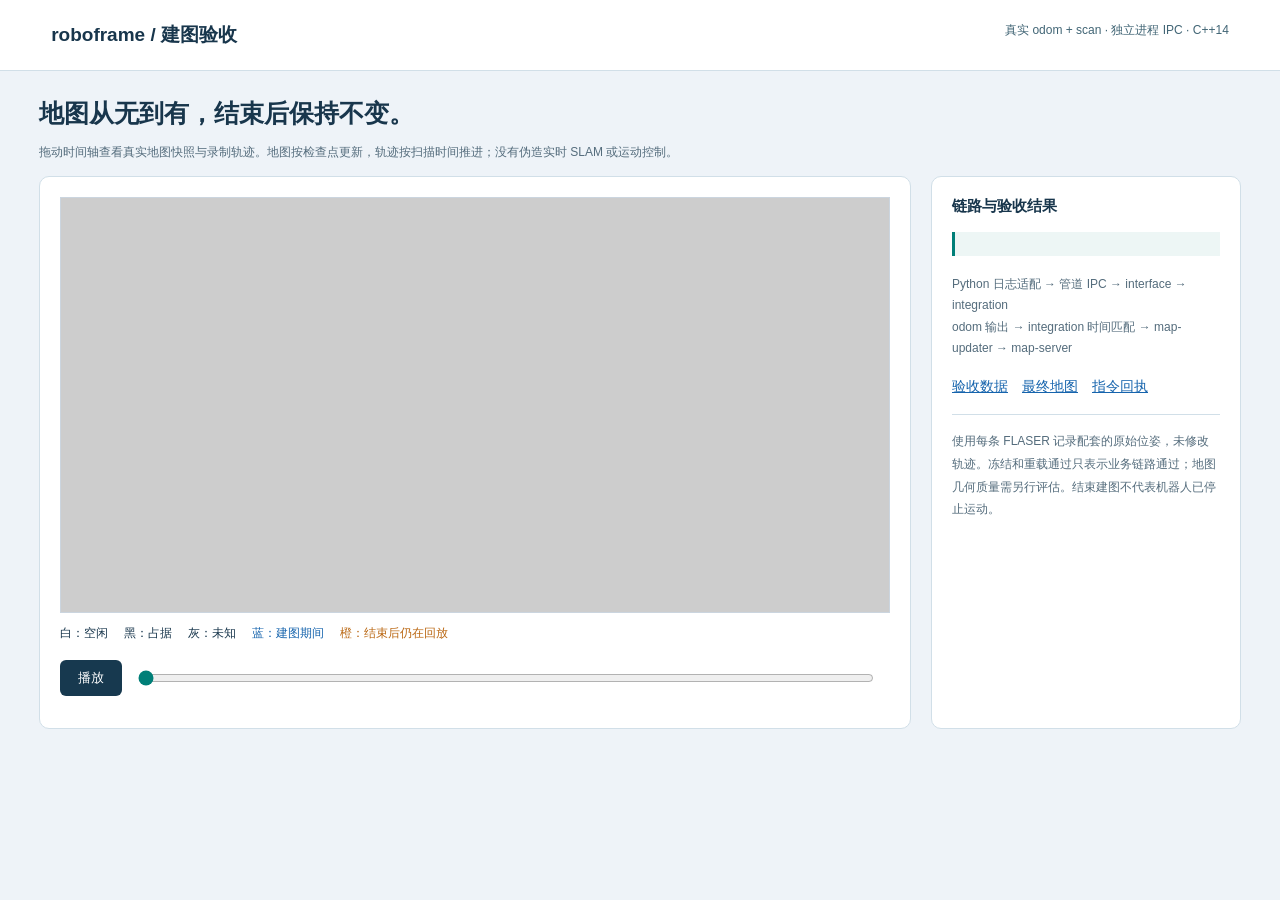
==== tools/mapping/replay.html @ d248a864 "Refactor product components and correct per-scan occupancy updates" ====
<!doctype html>
<html lang="zh-CN"><meta charset="utf-8"><meta name="viewport" content="width=device-width,initial-scale=1">
<title>roboframe · 建图验收回放</title>
<style>
:root{font:14px "Segoe UI","Microsoft YaHei",sans-serif;color:#18364c;background:#eef3f8}
*{box-sizing:border-box}body{margin:0}header{background:white;padding:22px 4vw;border-bottom:1px solid #d1dfe8}
header strong{font-size:19px}header span{float:right;color:#416575;font-size:12px}
main{max-width:1250px;margin:26px auto;padding:0 24px}.layout{display:grid;grid-template-columns:1fr 310px;gap:20px}
.panel{background:white;border:1px solid #d1dfe8;border-radius:10px;padding:20px}
h1{font-size:25px;margin:0 0 10px}h2{font-size:15px;margin:0 0 16px}p{line-height:1.8}
.muted{color:#546c7c;font-size:12px}canvas{width:100%;height:auto;display:block;background:#cdcdcd;border:1px solid #cbd5df}
.controls{display:flex;align-items:center;gap:14px;margin:18px 0 12px}input{flex:1;min-width:0;accent-color:#007f78}
button{padding:9px 18px;background:#17394f;color:white;border:0;border-radius:6px;cursor:pointer}
button:focus-visible,input:focus-visible{outline:3px solid #007f78;outline-offset:3px}
dl{margin:0}dt{color:#546c7c;font-size:12px;margin-top:15px}dd{margin:5px 0 0;font-weight:600}
.legend{font-size:12px;margin:12px 0;display:flex;gap:16px;flex-wrap:wrap}
.blue{color:#1664ad}.orange{color:#ba6712}.stage{background:#edf6f5;border-left:3px solid #007f78;padding:12px;margin-bottom:18px}
a{color:#1664ad}.files{display:flex;gap:14px;margin:18px 0}.warning{font-size:12px;border-top:1px solid #d1dfe8;padding-top:15px;line-height:1.9;color:#546c7c}
@media(max-width:900px){.layout{grid-template-columns:1fr}header span{float:none;display:block;margin-top:8px}}
</style>
<header><strong>roboframe / 建图验收</strong><span>真实 odom + scan · 独立进程 IPC · C++14</span></header>
<main><h1>地图从无到有，结束后保持不变。</h1>
<p class="muted">拖动时间轴查看真实地图快照与录制轨迹。地图按检查点更新，轨迹按扫描时间推进；没有伪造实时 SLAM 或运动控制。</p>
<div class="layout"><section class="panel">
<canvas id="map" aria-label="占据地图和录制轨迹"></canvas>
<div class="legend"><span>白：空闲</span><span>黑：占据</span><span>灰：未知</span><span class="blue">蓝：建图期间</span><span class="orange">橙：结束后仍在回放</span></div>
<div class="controls"><button id="play">播放</button><input id="time" type="range" min="0" value="0" aria-label="回放帧"><output id="frame"></output></div>
<p id="snapshot" class="muted"></p>
</section><aside class="panel">
<h2>链路与验收结果</h2><div class="stage" id="stage"></div>
<p class="muted">Python 日志适配 → 管道 IPC → interface → integration<br>odom 输出 → integration 时间匹配 → map-updater → map-server</p>
<dl id="stats"></dl>
<div class="files"><a href="summary.json">验收数据</a><a href="final.png">最终地图</a><a href="mapping-events.jsonl">指令回执</a></div>
<p class="warning">使用每条 FLASER 记录配套的原始位姿，未修改轨迹。冻结和重载通过只表示业务链路通过；地图几何质量需另行评估。结束建图不代表机器人已停止运动。</p>
</aside></div></main>
<script>
const report=__REPORT__, s=report.summary, timeline=document.getElementById('time');
const canvas=document.getElementById('map'), ctx=canvas.getContext('2d');
canvas.width=s.width;canvas.height=s.height;timeline.max=s.replayed_scans;timeline.value=s.replayed_scans;
const images=report.frames.map(f=>{const img=new Image();img.src=f.image;img.onload=draw;return img});
const stats=[
['数据输入',s.replayed_scans+' scan / '+s.replayed_odom+' odom'],
['结束建图指令','第 '+s.finish_after+' 帧之后'],
['实际进入地图',s.before.integrated+' 帧'],
['时间匹配等丢弃',s.before.dropped+' 帧'],
['结束后忽略',s.after.ignored+' scan；odom 继续输入'],
['地图冻结 / 进程重启重载',s.frozen_equal&&s.reloaded_equal?'全部通过':'失败'],
['地图',s.width+' × '+s.height+'；'+s.resolution+' m / cell']
];
const dl=document.getElementById('stats');
for(const [k,v] of stats){const dt=document.createElement('dt'),dd=document.createElement('dd');dt.textContent=k;dd.textContent=v;dl.append(dt,dd)}
function point(p){return [(p[1]-s.origin[0])/s.resolution,s.height-(p[2]-s.origin[1])/s.resolution]}
function draw(){
 const n=Number(timeline.value);ctx.fillStyle='#cdcdcd';ctx.fillRect(0,0,canvas.width,canvas.height);
 let f=-1;for(let i=0;i<report.frames.length;i++)if(report.frames[i].after_scan<=n)f=i;
 if(f>=0&&images[f].complete)ctx.drawImage(images[f],0,0);
 ctx.lineWidth=Math.max(1.5,s.width/650);
 for(const [start,end,color] of [[0,Math.min(n,s.finish_after),'#1664ad'],[s.finish_after-1,n,'#ba6712']]){
  ctx.strokeStyle=color;ctx.beginPath();let pen=false;
  for(let i=start;i<end;i++){const p=report.trajectory[i];if(!p||p[1]===null){pen=false;continue}const [x,y]=point(p);if(pen)ctx.lineTo(x,y);else ctx.moveTo(x,y);pen=true}ctx.stroke();
 }
 if(n>0){const p=report.trajectory[n-1];if(p[1]!==null){const [x,y]=point(p);ctx.fillStyle='#cb3b40';ctx.beginPath();ctx.arc(x,y,Math.max(3,s.width/200),0,Math.PI*2);ctx.fill()}}
 document.getElementById('frame').textContent=n+' / '+s.replayed_scans;
 document.getElementById('stage').textContent=n===0?'组件启动，尚未输入扫描':n<s.finish_after?'建图中：扫描与同一时刻的 odom 绑定':'地图已冻结并保存；后续数据不会改变地图';
 document.getElementById('snapshot').textContent=f<0?'尚未到第一个地图检查点。':'当前显示真实快照：已融合 '+report.frames[f].revision+' 帧，数据时间 '+(report.frames[f].stamp_us/1e6).toFixed(2)+' s；已知栅格 '+report.frames[f].known.toLocaleString()+'。';
}
let timer=null;const button=document.getElementById('play');
function stop(){clearInterval(timer);timer=null;button.textContent='播放'}
button.onclick=()=>{if(timer){stop();return}if(Number(timeline.value)>=s.replayed_scans)timeline.value=0;button.textContent='暂停';timer=setInterval(()=>{timeline.value=Math.min(s.replayed_scans,Number(timeline.value)+Math.max(1,Math.floor(s.replayed_scans/200)));draw();if(Number(timeline.value)===s.replayed_scans)stop()},100)};
timeline.oninput=()=>{stop();draw()};draw();
</script></html>
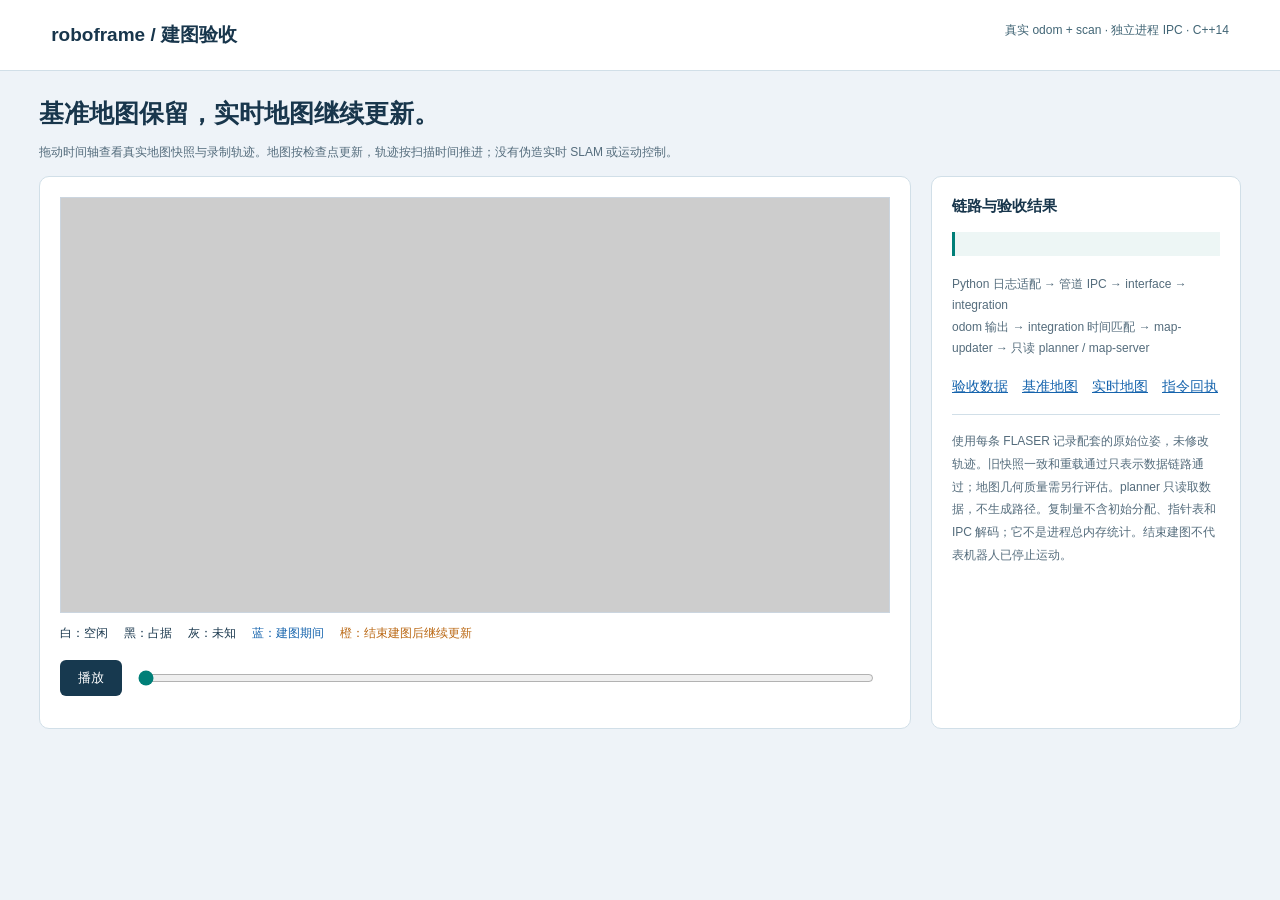
==== commit 0e8526ac: "Share immutable scans and copy-on-write maps with bounded planner reads" ====
--- a/tools/mapping/replay.html
+++ b/tools/mapping/replay.html
@@ -19,19 +19,19 @@
 @media(max-width:900px){.layout{grid-template-columns:1fr}header span{float:none;display:block;margin-top:8px}}
 </style>
 <header><strong>roboframe / 建图验收</strong><span>真实 odom + scan · 独立进程 IPC · C++14</span></header>
-<main><h1>地图从无到有，结束后保持不变。</h1>
+<main><h1>基准地图保留，实时地图继续更新。</h1>
 <p class="muted">拖动时间轴查看真实地图快照与录制轨迹。地图按检查点更新，轨迹按扫描时间推进；没有伪造实时 SLAM 或运动控制。</p>
 <div class="layout"><section class="panel">
 <canvas id="map" aria-label="占据地图和录制轨迹"></canvas>
-<div class="legend"><span>白：空闲</span><span>黑：占据</span><span>灰：未知</span><span class="blue">蓝：建图期间</span><span class="orange">橙：结束后仍在回放</span></div>
+<div class="legend"><span>白：空闲</span><span>黑：占据</span><span>灰：未知</span><span class="blue">蓝：建图期间</span><span class="orange">橙：结束建图后继续更新</span></div>
 <div class="controls"><button id="play">播放</button><input id="time" type="range" min="0" value="0" aria-label="回放帧"><output id="frame"></output></div>
 <p id="snapshot" class="muted"></p>
 </section><aside class="panel">
 <h2>链路与验收结果</h2><div class="stage" id="stage"></div>
-<p class="muted">Python 日志适配 → 管道 IPC → interface → integration<br>odom 输出 → integration 时间匹配 → map-updater → map-server</p>
+<p class="muted">Python 日志适配 → 管道 IPC → interface → integration<br>odom 输出 → integration 时间匹配 → map-updater → 只读 planner / map-server</p>
 <dl id="stats"></dl>
-<div class="files"><a href="summary.json">验收数据</a><a href="final.png">最终地图</a><a href="mapping-events.jsonl">指令回执</a></div>
-<p class="warning">使用每条 FLASER 记录配套的原始位姿，未修改轨迹。冻结和重载通过只表示业务链路通过；地图几何质量需另行评估。结束建图不代表机器人已停止运动。</p>
+<div class="files"><a href="summary.json">验收数据</a><a href="final.png">基准地图</a><a href="live.png">实时地图</a><a href="mapping-events.jsonl">指令回执</a></div>
+<p class="warning">使用每条 FLASER 记录配套的原始位姿，未修改轨迹。旧快照一致和重载通过只表示数据链路通过；地图几何质量需另行评估。planner 只读取数据，不生成路径。复制量不含初始分配、指针表和 IPC 解码；它不是进程总内存统计。结束建图不代表机器人已停止运动。</p>
 </aside></div></main>
 <script>
 const report=__REPORT__, s=report.summary, timeline=document.getElementById('time');
@@ -43,7 +43,12 @@
 ['结束建图指令','第 '+s.finish_after+' 帧之后'],
 ['实际进入地图',s.before.integrated+' 帧'],
 ['时间匹配等丢弃',s.before.dropped+' 帧'],
-['结束后忽略',s.after.ignored+' scan；odom 继续输入'],
+['结束后继续更新',s.resources.live_updates+' scan'],
+['Planner 读完 / 替换待处理',s.resources.planner_completed+' / '+s.resources.planner_replaced],
+['Planner 最大持有 / 不一致',s.resources.planner_peak_retained+' 份 / '+s.resources.planner_inconsistent+' 次'],
+['地图块复制总量',(s.resources.copied_bytes/1048576).toFixed(2)+' MiB'],
+['每版全量复制的估算量',(s.full_snapshot_equivalent_bytes/1048576).toFixed(2)+' MiB'],
+['结束后改变的栅格',s.changed_cells_after_finish.toLocaleString()],
 ['地图冻结 / 进程重启重载',s.frozen_equal&&s.reloaded_equal?'全部通过':'失败'],
 ['地图',s.width+' × '+s.height+'；'+s.resolution+' m / cell']
 ];
@@ -61,7 +66,7 @@
  }
  if(n>0){const p=report.trajectory[n-1];if(p[1]!==null){const [x,y]=point(p);ctx.fillStyle='#cb3b40';ctx.beginPath();ctx.arc(x,y,Math.max(3,s.width/200),0,Math.PI*2);ctx.fill()}}
  document.getElementById('frame').textContent=n+' / '+s.replayed_scans;
- document.getElementById('stage').textContent=n===0?'组件启动，尚未输入扫描':n<s.finish_after?'建图中：扫描与同一时刻的 odom 绑定':'地图已冻结并保存；后续数据不会改变地图';
+ document.getElementById('stage').textContent=n===0?'组件启动，尚未输入扫描':n<s.finish_after?'建图中：扫描与同一时刻的 odom 绑定':'基准地图已保存；实时地图继续更新，planner 读取稳定快照';
  document.getElementById('snapshot').textContent=f<0?'尚未到第一个地图检查点。':'当前显示真实快照：已融合 '+report.frames[f].revision+' 帧，数据时间 '+(report.frames[f].stamp_us/1e6).toFixed(2)+' s；已知栅格 '+report.frames[f].known.toLocaleString()+'。';
 }
 let timer=null;const button=document.getElementById('play');
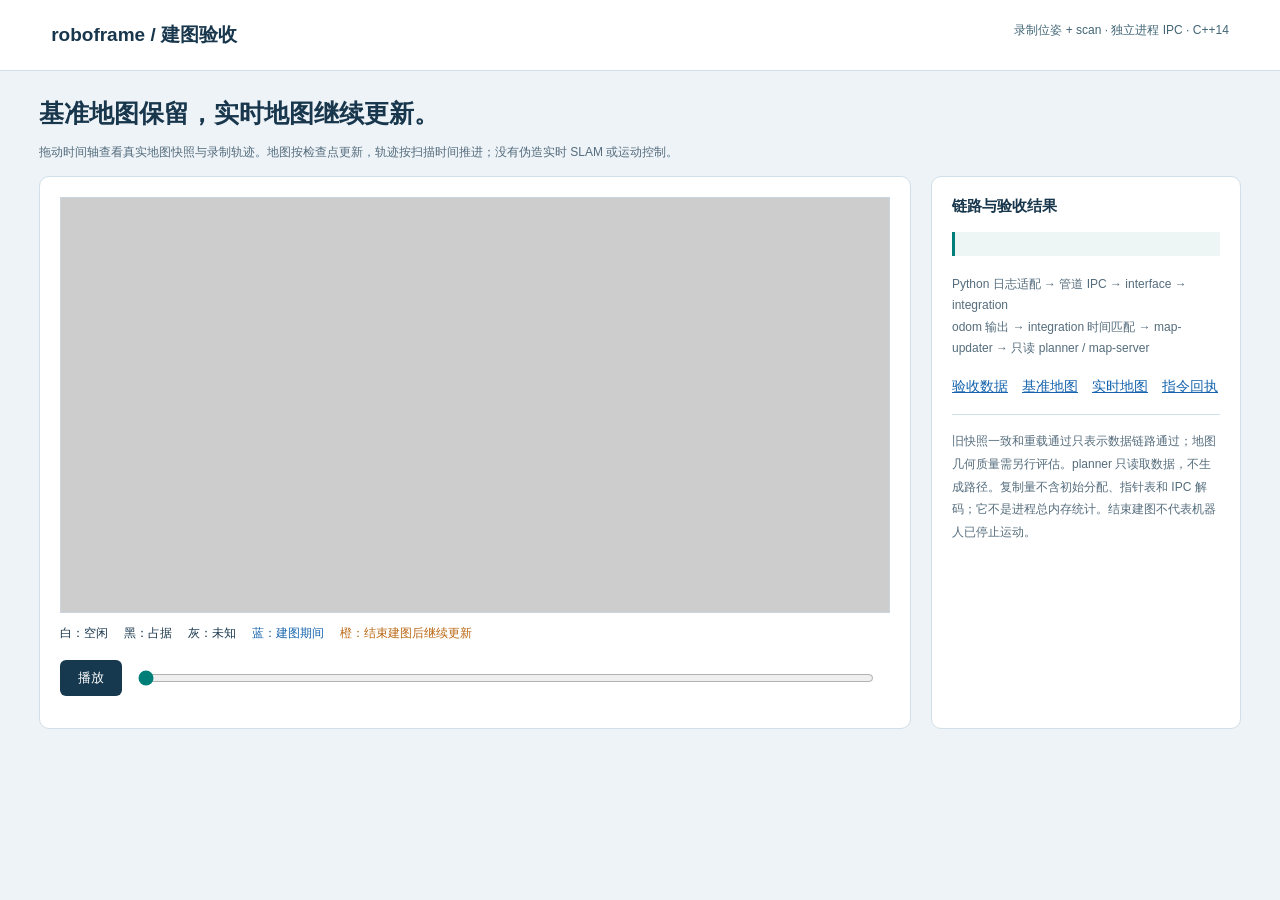
==== commit b09c8f90: "Add verified Intel corrected-log reference for navigation experiments" ====
--- a/tools/mapping/replay.html
+++ b/tools/mapping/replay.html
@@ -15,10 +15,10 @@
 dl{margin:0}dt{color:#546c7c;font-size:12px;margin-top:15px}dd{margin:5px 0 0;font-weight:600}
 .legend{font-size:12px;margin:12px 0;display:flex;gap:16px;flex-wrap:wrap}
 .blue{color:#1664ad}.orange{color:#ba6712}.stage{background:#edf6f5;border-left:3px solid #007f78;padding:12px;margin-bottom:18px}
-a{color:#1664ad}.files{display:flex;gap:14px;margin:18px 0}.warning{font-size:12px;border-top:1px solid #d1dfe8;padding-top:15px;line-height:1.9;color:#546c7c}
+a{color:#1664ad}.files{display:flex;flex-wrap:wrap;gap:14px;margin:18px 0}.warning{font-size:12px;border-top:1px solid #d1dfe8;padding-top:15px;line-height:1.9;color:#546c7c}
 @media(max-width:900px){.layout{grid-template-columns:1fr}header span{float:none;display:block;margin-top:8px}}
 </style>
-<header><strong>roboframe / 建图验收</strong><span>真实 odom + scan · 独立进程 IPC · C++14</span></header>
+<header><strong>roboframe / 建图验收</strong><span>录制位姿 + scan · 独立进程 IPC · C++14</span></header>
 <main><h1>基准地图保留，实时地图继续更新。</h1>
 <p class="muted">拖动时间轴查看真实地图快照与录制轨迹。地图按检查点更新，轨迹按扫描时间推进；没有伪造实时 SLAM 或运动控制。</p>
 <div class="layout"><section class="panel">
@@ -31,7 +31,7 @@
 <p class="muted">Python 日志适配 → 管道 IPC → interface → integration<br>odom 输出 → integration 时间匹配 → map-updater → 只读 planner / map-server</p>
 <dl id="stats"></dl>
 <div class="files"><a href="summary.json">验收数据</a><a href="final.png">基准地图</a><a href="live.png">实时地图</a><a href="mapping-events.jsonl">指令回执</a></div>
-<p class="warning">使用每条 FLASER 记录配套的原始位姿，未修改轨迹。旧快照一致和重载通过只表示数据链路通过；地图几何质量需另行评估。planner 只读取数据，不生成路径。复制量不含初始分配、指针表和 IPC 解码；它不是进程总内存统计。结束建图不代表机器人已停止运动。</p>
+<p class="warning"><span id="source-note"></span>旧快照一致和重载通过只表示数据链路通过；地图几何质量需另行评估。planner 只读取数据，不生成路径。复制量不含初始分配、指针表和 IPC 解码；它不是进程总内存统计。结束建图不代表机器人已停止运动。</p>
 </aside></div></main>
 <script>
 const report=__REPORT__, s=report.summary, timeline=document.getElementById('time');
@@ -39,19 +39,24 @@
 canvas.width=s.width;canvas.height=s.height;timeline.max=s.replayed_scans;timeline.value=s.replayed_scans;
 const images=report.frames.map(f=>{const img=new Image();img.src=f.image;img.onload=draw;return img});
 const stats=[
-['数据输入',s.replayed_scans+' scan / '+s.replayed_odom+' odom'],
+['输入来源',s.dataset_label||'Intel raw-log / original odometry'],
+['数据输入',s.replayed_scans+' scan / '+s.replayed_odom+' pose'],
 ['结束建图指令','第 '+s.finish_after+' 帧之后'],
+['建图区间',s.finish_after+' 帧 / '+(report.trajectory[s.finish_after-1][0]/1e6).toFixed(1)+' 秒'],
+['全部回放时长',(report.trajectory[report.trajectory.length-1][0]/1e6).toFixed(1)+' 秒'],
 ['实际进入地图',s.before.integrated+' 帧'],
 ['时间匹配等丢弃',s.before.dropped+' 帧'],
 ['结束后继续更新',s.resources.live_updates+' scan'],
 ['Planner 读完 / 替换待处理',s.resources.planner_completed+' / '+s.resources.planner_replaced],
 ['Planner 最大持有 / 不一致',s.resources.planner_peak_retained+' 份 / '+s.resources.planner_inconsistent+' 次'],
-['地图块复制总量',(s.resources.copied_bytes/1048576).toFixed(2)+' MiB'],
-['每版全量复制的估算量',(s.full_snapshot_equivalent_bytes/1048576).toFixed(2)+' MiB'],
+['单张地图栅格数据',(s.resources.map_bytes/1048576).toFixed(2)+' MiB'],
+['整段回放累计复制地图块',(s.resources.copied_bytes/1048576).toFixed(2)+' MiB'],
+['若每次全图复制：累计估算',(s.full_snapshot_equivalent_bytes/1048576).toFixed(2)+' MiB'],
 ['结束后改变的栅格',s.changed_cells_after_finish.toLocaleString()],
 ['地图冻结 / 进程重启重载',s.frozen_equal&&s.reloaded_equal?'全部通过':'失败'],
 ['地图',s.width+' × '+s.height+'；'+s.resolution+' m / cell']
 ];
+document.getElementById('source-note').textContent=s.dataset==='corrected'?'使用发布者 corrected-log 的配套校正位姿，这是离线参考地图；不代表本框架运行了 SLAM，也不是实测真值。':'使用 raw-log 配套原始里程计，未修改轨迹。';
 const dl=document.getElementById('stats');
 for(const [k,v] of stats){const dt=document.createElement('dt'),dd=document.createElement('dd');dt.textContent=k;dd.textContent=v;dl.append(dt,dd)}
 function point(p){return [(p[1]-s.origin[0])/s.resolution,s.height-(p[2]-s.origin[1])/s.resolution]}
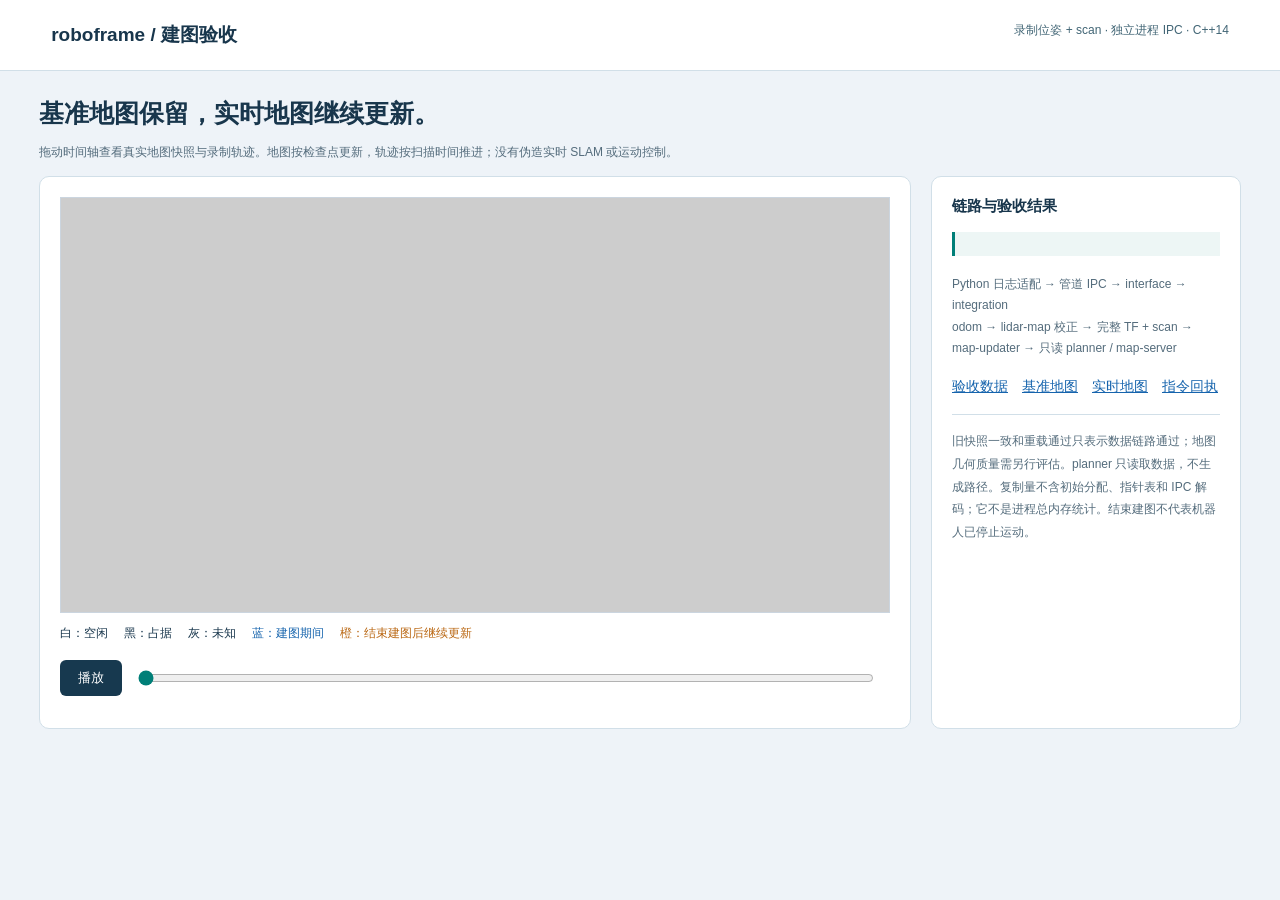
==== commit 84087e0c: "Compose raw odometry and recorded lidar-map corrections for mapping" ====
--- a/tools/mapping/replay.html
+++ b/tools/mapping/replay.html
@@ -28,9 +28,9 @@
 <p id="snapshot" class="muted"></p>
 </section><aside class="panel">
 <h2>链路与验收结果</h2><div class="stage" id="stage"></div>
-<p class="muted">Python 日志适配 → 管道 IPC → interface → integration<br>odom 输出 → integration 时间匹配 → map-updater → 只读 planner / map-server</p>
+<p class="muted">Python 日志适配 → 管道 IPC → interface → integration<br>odom → lidar-map 校正 → 完整 TF + scan → map-updater → 只读 planner / map-server</p>
 <dl id="stats"></dl>
-<div class="files"><a href="summary.json">验收数据</a><a href="final.png">基准地图</a><a href="live.png">实时地图</a><a href="mapping-events.jsonl">指令回执</a></div>
+<div class="files"><a id="tf-link" href="tf-trace.json" hidden>TF记录</a><a href="summary.json">验收数据</a><a href="final.png">基准地图</a><a href="live.png">实时地图</a><a href="mapping-events.jsonl">指令回执</a></div>
 <p class="warning"><span id="source-note"></span>旧快照一致和重载通过只表示数据链路通过；地图几何质量需另行评估。planner 只读取数据，不生成路径。复制量不含初始分配、指针表和 IPC 解码；它不是进程总内存统计。结束建图不代表机器人已停止运动。</p>
 </aside></div></main>
 <script>
@@ -45,6 +45,10 @@
 ['建图区间',s.finish_after+' 帧 / '+(report.trajectory[s.finish_after-1][0]/1e6).toFixed(1)+' 秒'],
 ['全部回放时长',(report.trajectory[report.trajectory.length-1][0]/1e6).toFixed(1)+' 秒'],
 ['实际进入地图',s.before.integrated+' 帧'],
+['地图坐标系',s.map_frame||s.reference_frame||'odom'],
+['lidar-map 输入 / 校正输出',(s.resources.lidar_scans||0)+' / '+(s.resources.correction_outputs||0)],
+['TF 未就绪或过期跳过',(s.resources.tf_dropped||0)+' 帧'],
+['TF 数值校验',(s.tf_checks||0)+' 次'],
 ['时间匹配等丢弃',s.before.dropped+' 帧'],
 ['结束后继续更新',s.resources.live_updates+' scan'],
 ['Planner 读完 / 替换待处理',s.resources.planner_completed+' / '+s.resources.planner_replaced],
@@ -56,7 +60,8 @@
 ['地图冻结 / 进程重启重载',s.frozen_equal&&s.reloaded_equal?'全部通过':'失败'],
 ['地图',s.width+' × '+s.height+'；'+s.resolution+' m / cell']
 ];
-document.getElementById('source-note').textContent=s.dataset==='corrected'?'使用发布者 corrected-log 的配套校正位姿，这是离线参考地图；不代表本框架运行了 SLAM，也不是实测真值。':'使用 raw-log 配套原始里程计，未修改轨迹。';
+document.getElementById('source-note').textContent=s.dataset==='tf'?'原始 odom 与扫描经组件处理，lidar-map 使用配对的录制参考位姿产生低频校正；非在线 SLAM，校正间只使用过去有效的变换。':s.dataset==='corrected'?'使用发布者 corrected-log 的配套校正位姿，这是离线参考地图；不代表本框架运行了 SLAM，也不是实测真值。':'使用 raw-log 配套原始里程计，未修改轨迹。';
+document.getElementById('tf-link').hidden=!(s.tf_checks>0);
 const dl=document.getElementById('stats');
 for(const [k,v] of stats){const dt=document.createElement('dt'),dd=document.createElement('dd');dt.textContent=k;dd.textContent=v;dl.append(dt,dd)}
 function point(p){return [(p[1]-s.origin[0])/s.resolution,s.height-(p[2]-s.origin[1])/s.resolution]}
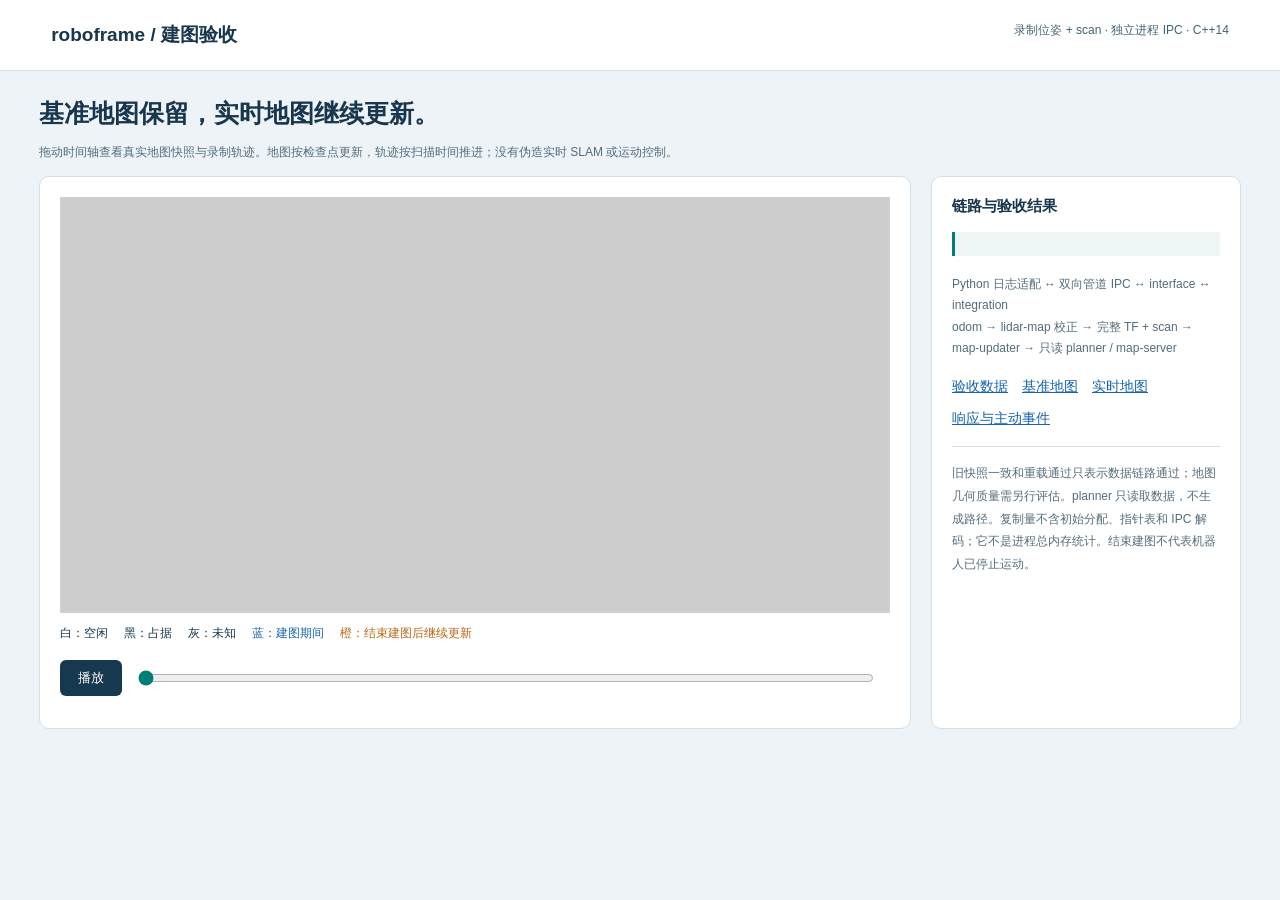
==== commit 8f7720ba: "Connect typed product outputs through bounded bidirectional stdio IPC" ====
--- a/tools/mapping/replay.html
+++ b/tools/mapping/replay.html
@@ -28,9 +28,9 @@
 <p id="snapshot" class="muted"></p>
 </section><aside class="panel">
 <h2>链路与验收结果</h2><div class="stage" id="stage"></div>
-<p class="muted">Python 日志适配 → 管道 IPC → interface → integration<br>odom → lidar-map 校正 → 完整 TF + scan → map-updater → 只读 planner / map-server</p>
+<p class="muted">Python 日志适配 ↔ 双向管道 IPC ↔ interface ↔ integration<br>odom → lidar-map 校正 → 完整 TF + scan → map-updater → 只读 planner / map-server</p>
 <dl id="stats"></dl>
-<div class="files"><a id="tf-link" href="tf-trace.json" hidden>TF记录</a><a href="summary.json">验收数据</a><a href="final.png">基准地图</a><a href="live.png">实时地图</a><a href="mapping-events.jsonl">指令回执</a></div>
+<div class="files"><a id="tf-link" href="tf-trace.json" hidden>TF记录</a><a href="summary.json">验收数据</a><a href="final.png">基准地图</a><a href="live.png">实时地图</a><a href="mapping-events.jsonl">响应与主动事件</a></div>
 <p class="warning"><span id="source-note"></span>旧快照一致和重载通过只表示数据链路通过；地图几何质量需另行评估。planner 只读取数据，不生成路径。复制量不含初始分配、指针表和 IPC 解码；它不是进程总内存统计。结束建图不代表机器人已停止运动。</p>
 </aside></div></main>
 <script>
@@ -44,7 +44,9 @@
 ['结束建图指令','第 '+s.finish_after+' 帧之后'],
 ['建图区间',s.finish_after+' 帧 / '+(report.trajectory[s.finish_after-1][0]/1e6).toFixed(1)+' 秒'],
 ['全部回放时长',(report.trajectory[report.trajectory.length-1][0]/1e6).toFixed(1)+' 秒'],
-['实际进入地图',s.before.integrated+' 帧'],
+['建图结束前融合',s.before.integrated+' 帧'],
+['IPC 主动事件',Object.entries(s.ipc_events||{}).filter(([k])=>!k.startsWith('mapping_')).reduce((n,[,v])=>n+v,0)+' 条'],
+['IPC 完整地图校验',s.ipc_map_verified?'基准 / 实时均一致':'未记录'],
 ['地图坐标系',s.map_frame||s.reference_frame||'odom'],
 ['lidar-map 输入 / 校正输出',(s.resources.lidar_scans||0)+' / '+(s.resources.correction_outputs||0)],
 ['TF 未就绪或过期跳过',(s.resources.tf_dropped||0)+' 帧'],
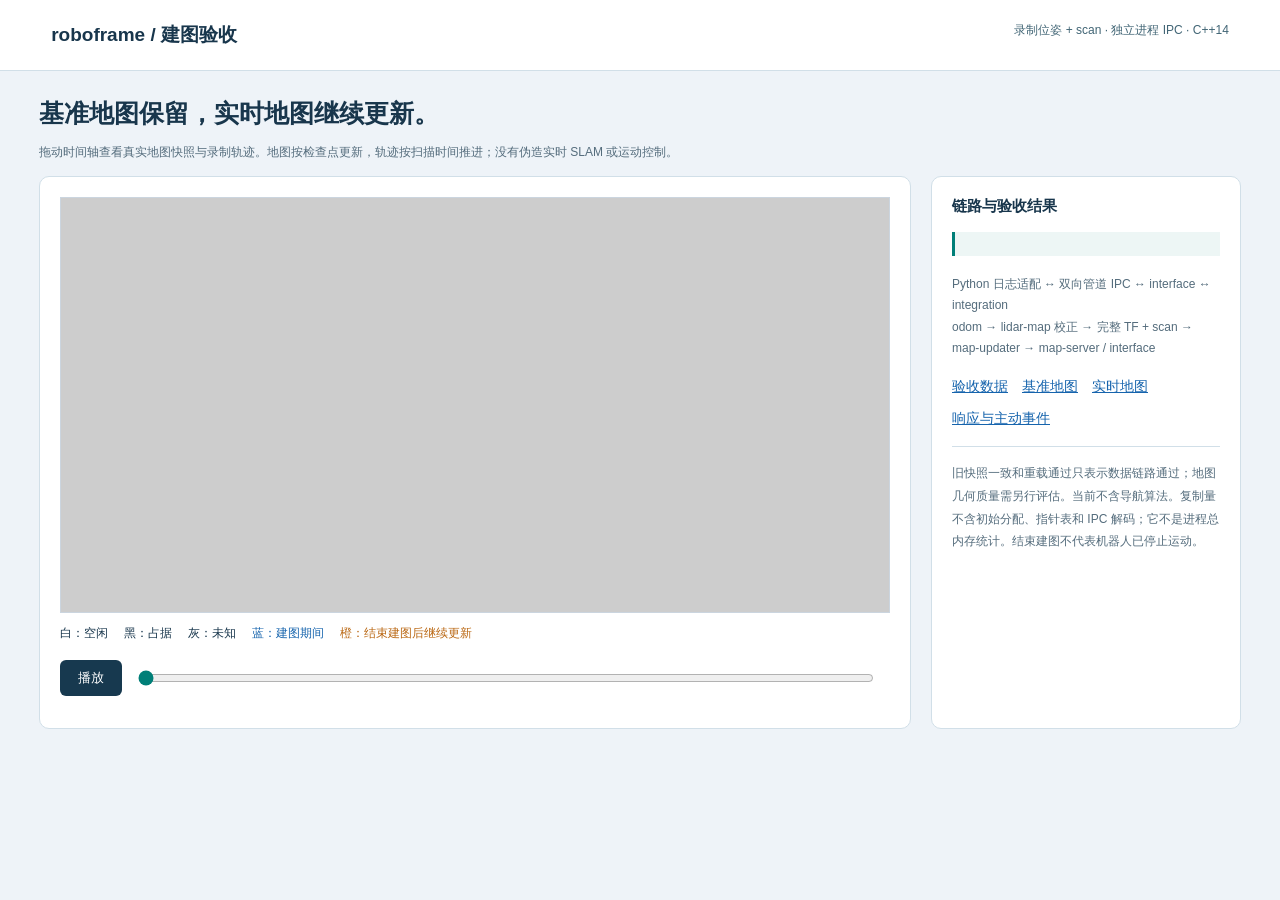
==== commit 673dda70: "Remove validation-only planner from runtime and consolidate architecture docs" ====
--- a/tools/mapping/replay.html
+++ b/tools/mapping/replay.html
@@ -28,10 +28,10 @@
 <p id="snapshot" class="muted"></p>
 </section><aside class="panel">
 <h2>链路与验收结果</h2><div class="stage" id="stage"></div>
-<p class="muted">Python 日志适配 ↔ 双向管道 IPC ↔ interface ↔ integration<br>odom → lidar-map 校正 → 完整 TF + scan → map-updater → 只读 planner / map-server</p>
+<p class="muted">Python 日志适配 ↔ 双向管道 IPC ↔ interface ↔ integration<br>odom → lidar-map 校正 → 完整 TF + scan → map-updater → map-server / interface</p>
 <dl id="stats"></dl>
 <div class="files"><a id="tf-link" href="tf-trace.json" hidden>TF记录</a><a href="summary.json">验收数据</a><a href="final.png">基准地图</a><a href="live.png">实时地图</a><a href="mapping-events.jsonl">响应与主动事件</a></div>
-<p class="warning"><span id="source-note"></span>旧快照一致和重载通过只表示数据链路通过；地图几何质量需另行评估。planner 只读取数据，不生成路径。复制量不含初始分配、指针表和 IPC 解码；它不是进程总内存统计。结束建图不代表机器人已停止运动。</p>
+<p class="warning"><span id="source-note"></span>旧快照一致和重载通过只表示数据链路通过；地图几何质量需另行评估。当前不含导航算法。复制量不含初始分配、指针表和 IPC 解码；它不是进程总内存统计。结束建图不代表机器人已停止运动。</p>
 </aside></div></main>
 <script>
 const report=__REPORT__, s=report.summary, timeline=document.getElementById('time');
@@ -53,8 +53,8 @@
 ['TF 数值校验',(s.tf_checks||0)+' 次'],
 ['时间匹配等丢弃',s.before.dropped+' 帧'],
 ['结束后继续更新',s.resources.live_updates+' scan'],
-['Planner 读完 / 替换待处理',s.resources.planner_completed+' / '+s.resources.planner_replaced],
-['Planner 最大持有 / 不一致',s.resources.planner_peak_retained+' 份 / '+s.resources.planner_inconsistent+' 次'],
+['计算通道最大持有',(s.resources.compute_peak_retained||0)+' / 8 项'],
+['计算过载拒收 / 迟到结果',(s.resources.compute_rejected||0)+' / '+(s.resources.stale_results||0)],
 ['单张地图栅格数据',(s.resources.map_bytes/1048576).toFixed(2)+' MiB'],
 ['整段回放累计复制地图块',(s.resources.copied_bytes/1048576).toFixed(2)+' MiB'],
 ['若每次全图复制：累计估算',(s.full_snapshot_equivalent_bytes/1048576).toFixed(2)+' MiB'],
@@ -78,7 +78,7 @@
  }
  if(n>0){const p=report.trajectory[n-1];if(p[1]!==null){const [x,y]=point(p);ctx.fillStyle='#cb3b40';ctx.beginPath();ctx.arc(x,y,Math.max(3,s.width/200),0,Math.PI*2);ctx.fill()}}
  document.getElementById('frame').textContent=n+' / '+s.replayed_scans;
- document.getElementById('stage').textContent=n===0?'组件启动，尚未输入扫描':n<s.finish_after?'建图中：扫描与同一时刻的 odom 绑定':'基准地图已保存；实时地图继续更新，planner 读取稳定快照';
+ document.getElementById('stage').textContent=n===0?'组件启动，尚未输入扫描':n<s.finish_after?'建图中：扫描与同一时刻的 odom 绑定':'基准地图已保存；实时地图继续更新，旧快照保持稳定';
  document.getElementById('snapshot').textContent=f<0?'尚未到第一个地图检查点。':'当前显示真实快照：已融合 '+report.frames[f].revision+' 帧，数据时间 '+(report.frames[f].stamp_us/1e6).toFixed(2)+' s；已知栅格 '+report.frames[f].known.toLocaleString()+'。';
 }
 let timer=null;const button=document.getElementById('play');
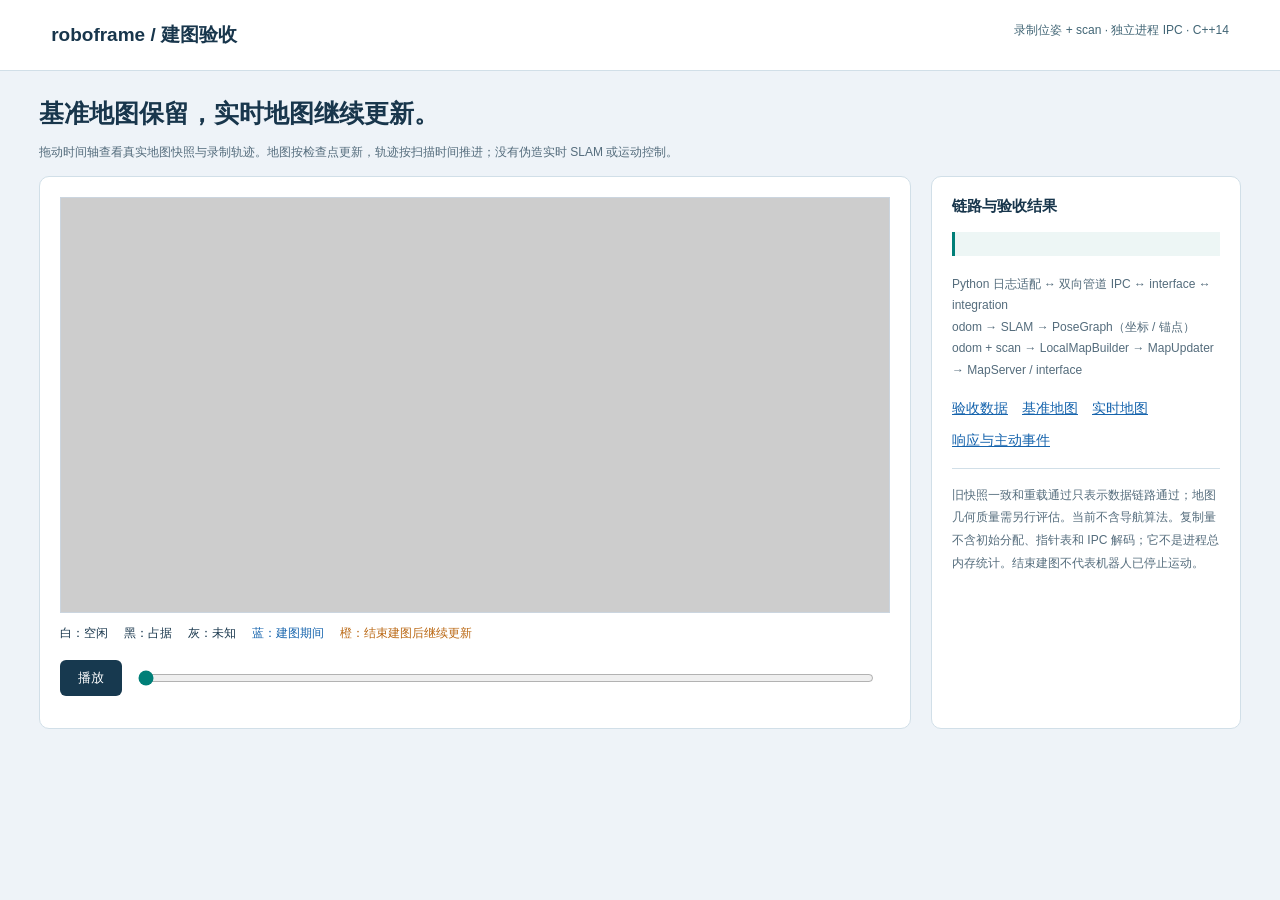
==== commit 200e0cb3: "Build odometry SLAM posegraph and submap mapping pipeline" ====
--- a/tools/mapping/replay.html
+++ b/tools/mapping/replay.html
@@ -28,7 +28,7 @@
 <p id="snapshot" class="muted"></p>
 </section><aside class="panel">
 <h2>链路与验收结果</h2><div class="stage" id="stage"></div>
-<p class="muted">Python 日志适配 ↔ 双向管道 IPC ↔ interface ↔ integration<br>odom → lidar-map 校正 → 完整 TF + scan → map-updater → map-server / interface</p>
+<p class="muted">Python 日志适配 ↔ 双向管道 IPC ↔ interface ↔ integration<br>odom → SLAM → PoseGraph（坐标 / 锚点）<br>odom + scan → LocalMapBuilder → MapUpdater → MapServer / interface</p>
 <dl id="stats"></dl>
 <div class="files"><a id="tf-link" href="tf-trace.json" hidden>TF记录</a><a href="summary.json">验收数据</a><a href="final.png">基准地图</a><a href="live.png">实时地图</a><a href="mapping-events.jsonl">响应与主动事件</a></div>
 <p class="warning"><span id="source-note"></span>旧快照一致和重载通过只表示数据链路通过；地图几何质量需另行评估。当前不含导航算法。复制量不含初始分配、指针表和 IPC 解码；它不是进程总内存统计。结束建图不代表机器人已停止运动。</p>
@@ -48,13 +48,15 @@
 ['IPC 主动事件',Object.entries(s.ipc_events||{}).filter(([k])=>!k.startsWith('mapping_')).reduce((n,[,v])=>n+v,0)+' 条'],
 ['IPC 完整地图校验',s.ipc_map_verified?'基准 / 实时均一致':'未记录'],
 ['地图坐标系',s.map_frame||s.reference_frame||'odom'],
-['lidar-map 输入 / 校正输出',(s.resources.lidar_scans||0)+' / '+(s.resources.correction_outputs||0)],
+['slam 输入 / 校正输出',(s.resources.slam_scans||0)+' / '+(s.resources.correction_outputs||0)],
 ['TF 未就绪或过期跳过',(s.resources.tf_dropped||0)+' 帧'],
 ['TF 数值校验',(s.tf_checks||0)+' 次'],
 ['时间匹配等丢弃',s.before.dropped+' 帧'],
 ['结束后继续更新',s.resources.live_updates+' scan'],
 ['计算通道最大持有',(s.resources.compute_peak_retained||0)+' / 8 项'],
 ['计算过载拒收 / 迟到结果',(s.resources.compute_rejected||0)+' / '+(s.resources.stale_results||0)],
+['子图 / 历史节点',(s.resources.submaps||0)+' / '+(s.resources.pose_nodes||0)],
+['子图共享的扫描点',(s.resources.retained_points||0).toLocaleString()+' / 4,000,000'],
 ['单张地图栅格数据',(s.resources.map_bytes/1048576).toFixed(2)+' MiB'],
 ['整段回放累计复制地图块',(s.resources.copied_bytes/1048576).toFixed(2)+' MiB'],
 ['若每次全图复制：累计估算',(s.full_snapshot_equivalent_bytes/1048576).toFixed(2)+' MiB'],
@@ -62,7 +64,7 @@
 ['地图冻结 / 进程重启重载',s.frozen_equal&&s.reloaded_equal?'全部通过':'失败'],
 ['地图',s.width+' × '+s.height+'；'+s.resolution+' m / cell']
 ];
-document.getElementById('source-note').textContent=s.dataset==='tf'?'原始 odom 与扫描经组件处理，lidar-map 使用配对的录制参考位姿产生低频校正；非在线 SLAM，校正间只使用过去有效的变换。':s.dataset==='corrected'?'使用发布者 corrected-log 的配套校正位姿，这是离线参考地图；不代表本框架运行了 SLAM，也不是实测真值。':'使用 raw-log 配套原始里程计，未修改轨迹。';
+document.getElementById('source-note').textContent=s.dataset==='tf'?'原始 odom 与扫描经组件处理，slam 使用配对的录制参考位姿产生低频校正；非在线 SLAM，校正间只使用过去有效的变换。':s.dataset==='corrected'?'使用发布者 corrected-log 的配套校正位姿，这是离线参考地图；不代表本框架运行了 SLAM，也不是实测真值。':'使用 raw-log 配套原始里程计，未修改轨迹。';
 document.getElementById('tf-link').hidden=!(s.tf_checks>0);
 const dl=document.getElementById('stats');
 for(const [k,v] of stats){const dt=document.createElement('dt'),dd=document.createElement('dd');dt.textContent=k;dd.textContent=v;dl.append(dt,dd)}
